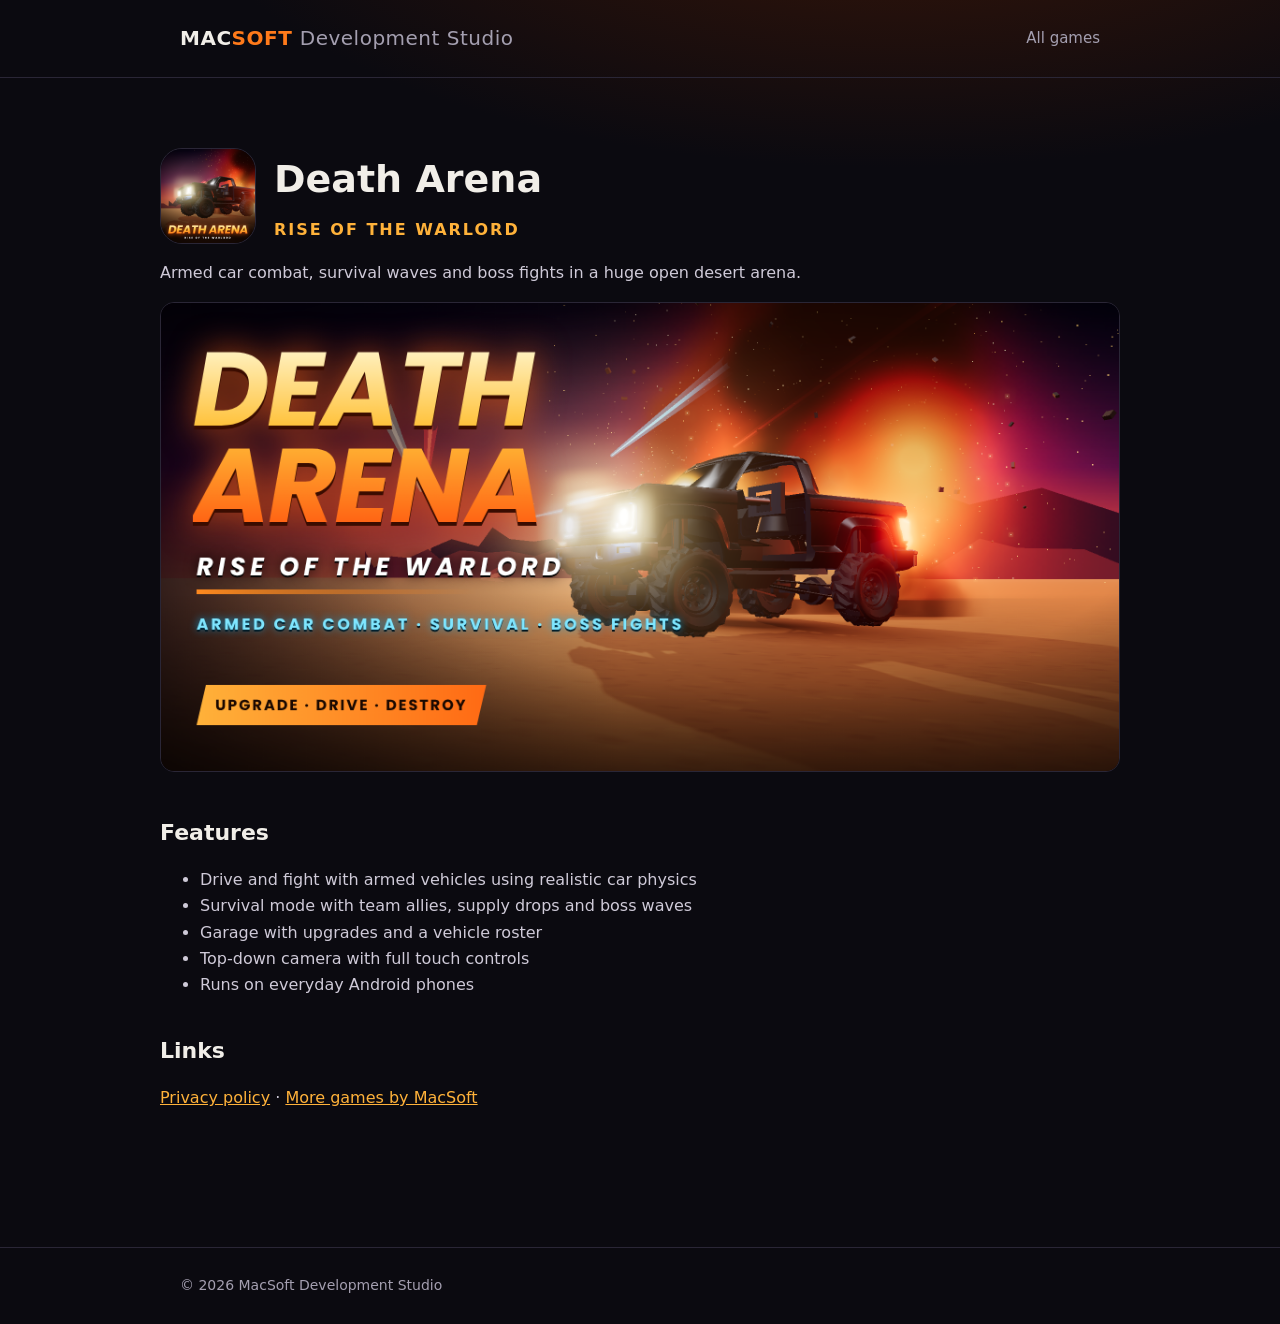
==== deatharena/index.html @ 9de5275c "Add files via upload" ====
<!doctype html><html lang="en"><head><meta charset="utf-8"><meta name="viewport" content="width=device-width,initial-scale=1">
<title>Death Arena: Rise of the Warlord – MacSoft Development Studio</title>
<meta name="description" content="Death Arena: Rise of the Warlord is an armed car combat and survival game for Android.">
<link rel="stylesheet" href="../style.css"></head><body>
<header><div class="wrap"><a class="logo" href="../">MAC<b>SOFT</b> <span style="font-weight:500;color:var(--dim)">Development Studio</span></a><nav><a href="../#games">All games</a></nav></div></header>
<main class="wrap page">
<div class="row"><img class="ic" src="icon.png" alt="Death Arena icon"><div><h1>Death Arena</h1><div style="color:var(--o2);font-weight:700;letter-spacing:2px">RISE OF THE WARLORD</div></div></div>
<p>Armed car combat, survival waves and boss fights in a huge open desert arena.</p>
<img src="feature.png" alt="Death Arena key art">
<h2>Features</h2>
<ul><li>Drive and fight with armed vehicles using realistic car physics</li><li>Survival mode with team allies, supply drops and boss waves</li><li>Garage with upgrades and a vehicle roster</li><li>Top-down camera with full touch controls</li><li>Runs on everyday Android phones</li></ul>
<h2>Links</h2>
<p><a href="privacy.html">Privacy policy</a> · <a href="../">More games by MacSoft</a></p>
</main><footer><div class="wrap"><span>© 2026 MacSoft Development Studio</span></div></footer></body></html>
---- style.css ----
:root{--bg:#0b0a10;--card:#15131d;--line:#2a2636;--text:#f1eee8;--dim:#a49fb0;--o:#ff7a1a;--o2:#ffb23a}
*{box-sizing:border-box}html{scroll-behavior:smooth}
body{margin:0;background:radial-gradient(1200px 500px at 70% -10%,#3a1608 0%,transparent 60%),var(--bg);color:var(--text);font:16px/1.65 system-ui,-apple-system,"Segoe UI",Roboto,sans-serif}
a{color:var(--o2)}.wrap{max-width:960px;margin:0 auto;padding:0 20px}
header{padding:22px 0;border-bottom:1px solid var(--line)}header .wrap{display:flex;justify-content:space-between;align-items:center;gap:12px;flex-wrap:wrap}
.logo{font-weight:800;letter-spacing:.5px;font-size:20px;color:var(--text);text-decoration:none}.logo b{color:var(--o)}
nav a{color:var(--dim);text-decoration:none;margin-left:20px;font-size:15px}nav a:hover{color:var(--text)}
.hero{padding:72px 0 40px}.hero h1{font-size:clamp(34px,6vw,58px);line-height:1.08;margin:0 0 14px;font-weight:800}
.hero h1 span{background:linear-gradient(90deg,var(--o2),var(--o));-webkit-background-clip:text;color:transparent}
.hero p{color:var(--dim);max-width:600px;font-size:18px;margin:0}
h2{font-size:26px;margin:48px 0 18px}
.grid{display:grid;grid-template-columns:repeat(auto-fit,minmax(300px,1fr));gap:20px}
.card{background:var(--card);border:1px solid var(--line);border-radius:16px;overflow:hidden;display:flex;flex-direction:column;transition:transform .2s,border-color .2s}
.card:hover{transform:translateY(-3px);border-color:var(--o)}
.card .art{height:170px;background-size:cover;background-position:center;display:flex;align-items:flex-end;padding:14px}
.card .body{padding:18px 20px 22px;display:flex;flex-direction:column;gap:10px;flex:1}.card h3{margin:0;font-size:21px}.card p{margin:0;color:var(--dim);font-size:15px}
.tag{display:inline-block;font-size:12px;font-weight:700;letter-spacing:1px;padding:3px 10px;border-radius:99px;background:#2a1608;color:var(--o2);border:1px solid #4a2a10;align-self:flex-start}
.btns{display:flex;gap:10px;flex-wrap:wrap;margin-top:auto;padding-top:8px}
.btn{display:inline-block;padding:10px 18px;border-radius:10px;font-weight:700;text-decoration:none;font-size:15px;background:linear-gradient(90deg,var(--o2),var(--o));color:#1a0900}
.btn.ghost{background:transparent;border:1px solid var(--line);color:var(--text)}
.hunt{background:linear-gradient(135deg,#1c3a16,#6b4a12 60%,#c98a2a)}
.about p{color:var(--dim);max-width:720px}
footer{margin-top:70px;padding:26px 0;border-top:1px solid var(--line);color:var(--dim);font-size:14px}
footer .wrap{display:flex;justify-content:space-between;gap:12px;flex-wrap:wrap}
.page{padding:50px 0}.page h1{font-size:38px;margin:0 0 6px}.page h2{font-size:22px;margin:34px 0 8px}.page p,.page li{color:#cfcad8}.page img{max-width:100%;border-radius:14px;border:1px solid var(--line)}
.row{display:flex;gap:18px;align-items:center;margin:20px 0 10px;flex-wrap:wrap}.row img.ic{width:96px;height:96px;border-radius:22px}
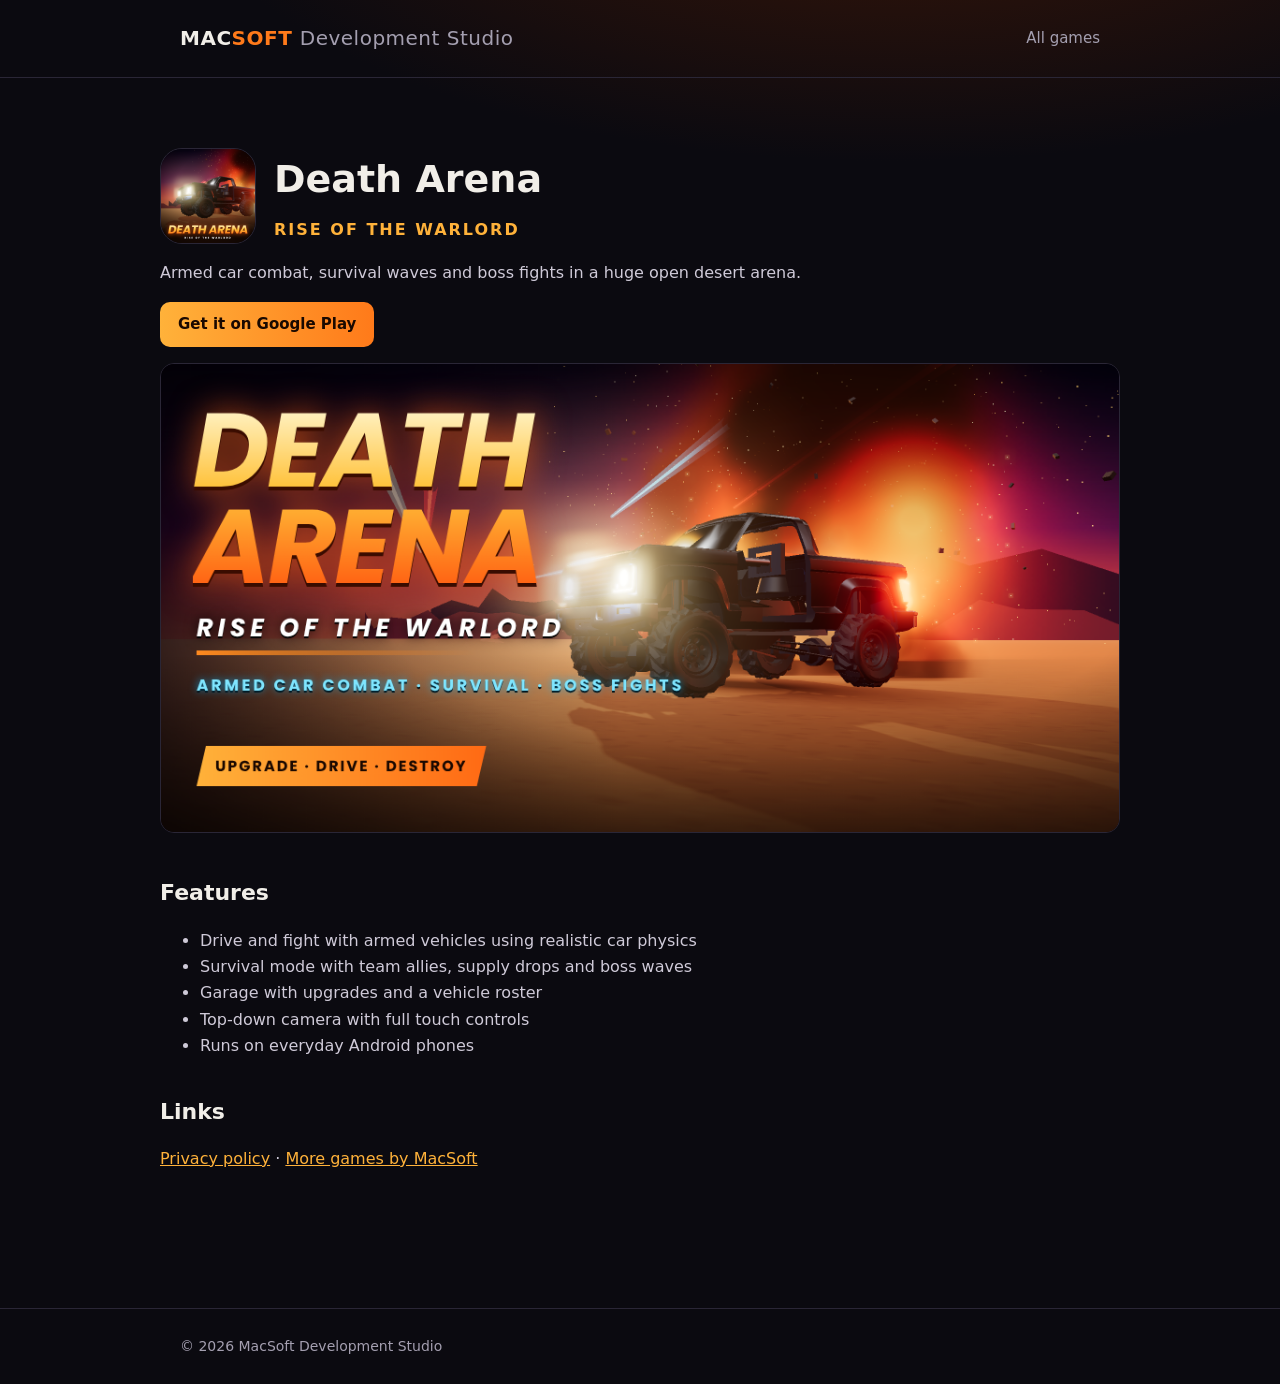
==== commit 4af4ac69: "Add files via upload" ====
--- a/deatharena/index.html
+++ b/deatharena/index.html
@@ -1,11 +1,13 @@
 <!doctype html><html lang="en"><head><meta charset="utf-8"><meta name="viewport" content="width=device-width,initial-scale=1">
 <title>Death Arena: Rise of the Warlord – MacSoft Development Studio</title>
+<meta property="og:title" content="Death Arena: Rise of the Warlord"><meta property="og:image" content="https://neofaran.github.io/deatharena/feature.png"><link rel="icon" href="icon.png">
 <meta name="description" content="Death Arena: Rise of the Warlord is an armed car combat and survival game for Android.">
 <link rel="stylesheet" href="../style.css"></head><body>
 <header><div class="wrap"><a class="logo" href="../">MAC<b>SOFT</b> <span style="font-weight:500;color:var(--dim)">Development Studio</span></a><nav><a href="../#games">All games</a></nav></div></header>
 <main class="wrap page">
 <div class="row"><img class="ic" src="icon.png" alt="Death Arena icon"><div><h1>Death Arena</h1><div style="color:var(--o2);font-weight:700;letter-spacing:2px">RISE OF THE WARLORD</div></div></div>
 <p>Armed car combat, survival waves and boss fights in a huge open desert arena.</p>
+<p><a class="btn" href="https://play.google.com/store/apps/details?id=com.macsoft.DeathArena">Get it on Google Play</a></p>
 <img src="feature.png" alt="Death Arena key art">
 <h2>Features</h2>
 <ul><li>Drive and fight with armed vehicles using realistic car physics</li><li>Survival mode with team allies, supply drops and boss waves</li><li>Garage with upgrades and a vehicle roster</li><li>Top-down camera with full touch controls</li><li>Runs on everyday Android phones</li></ul>
